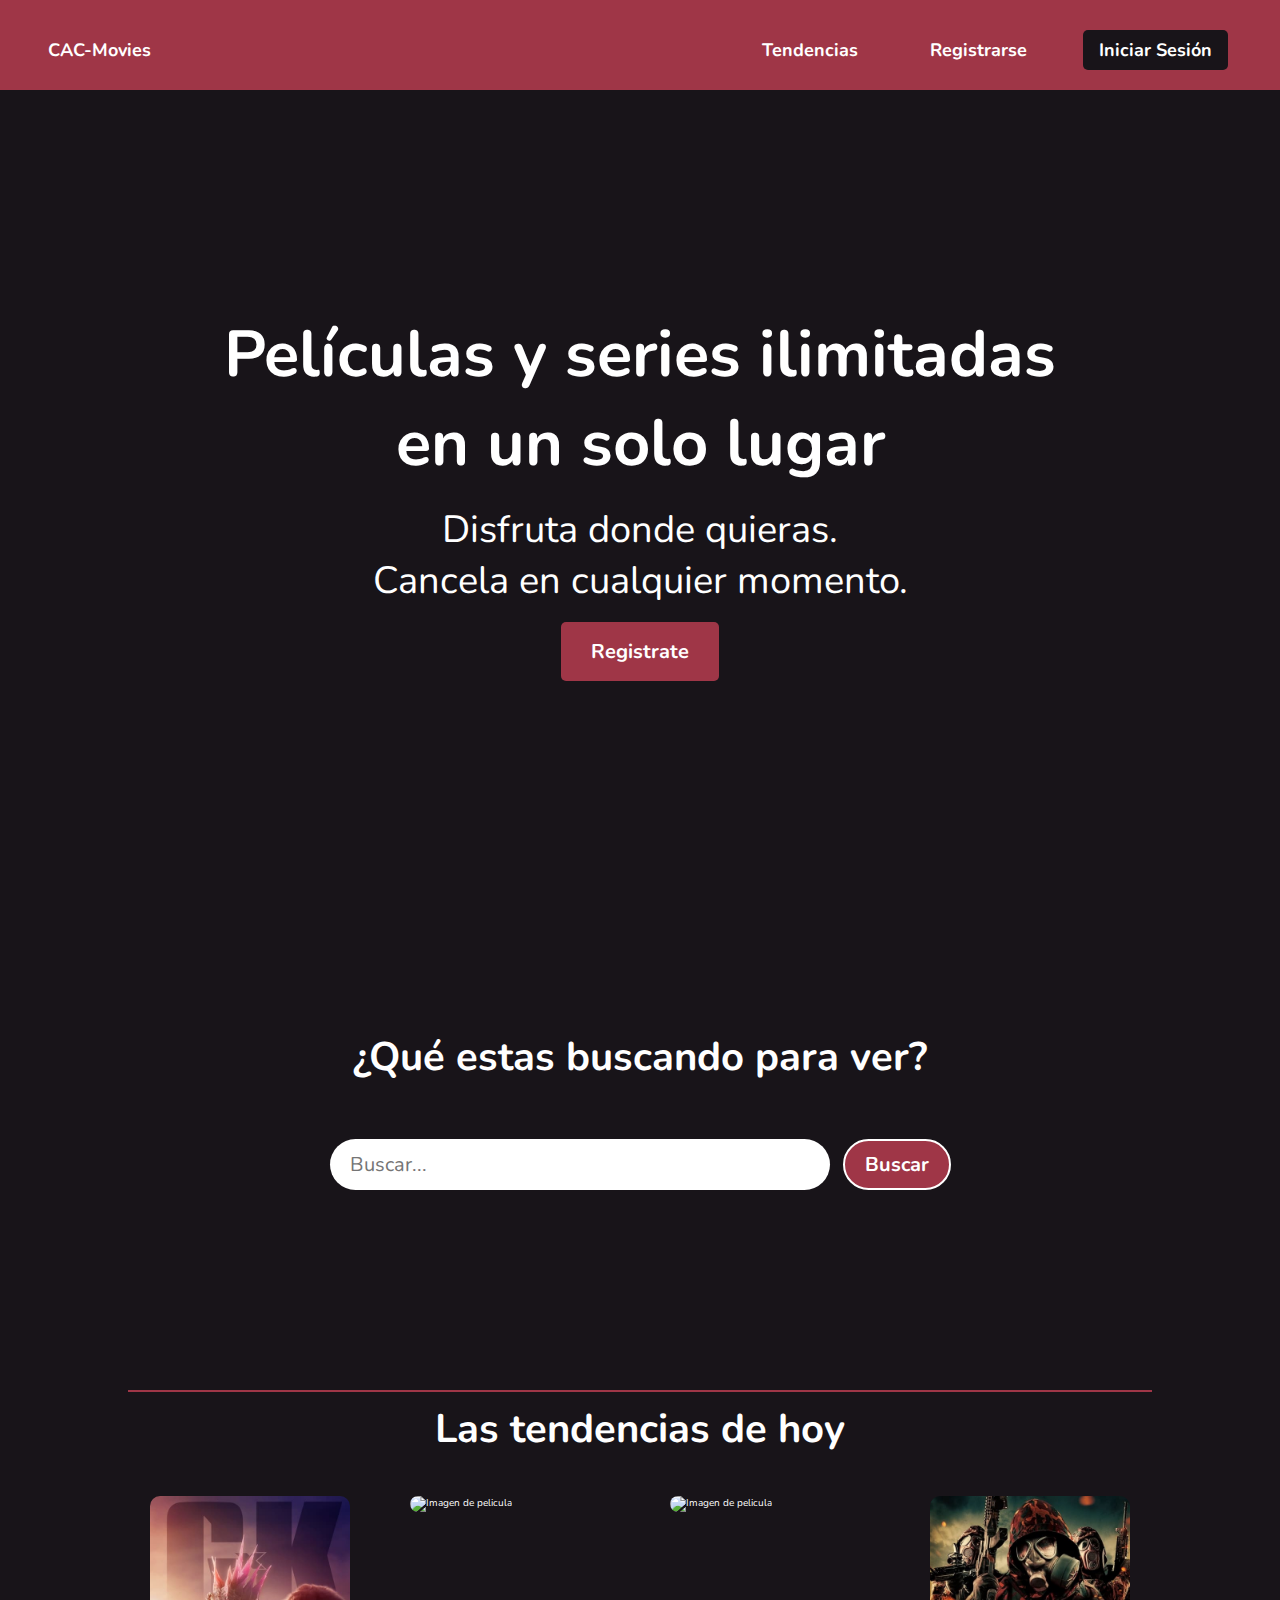
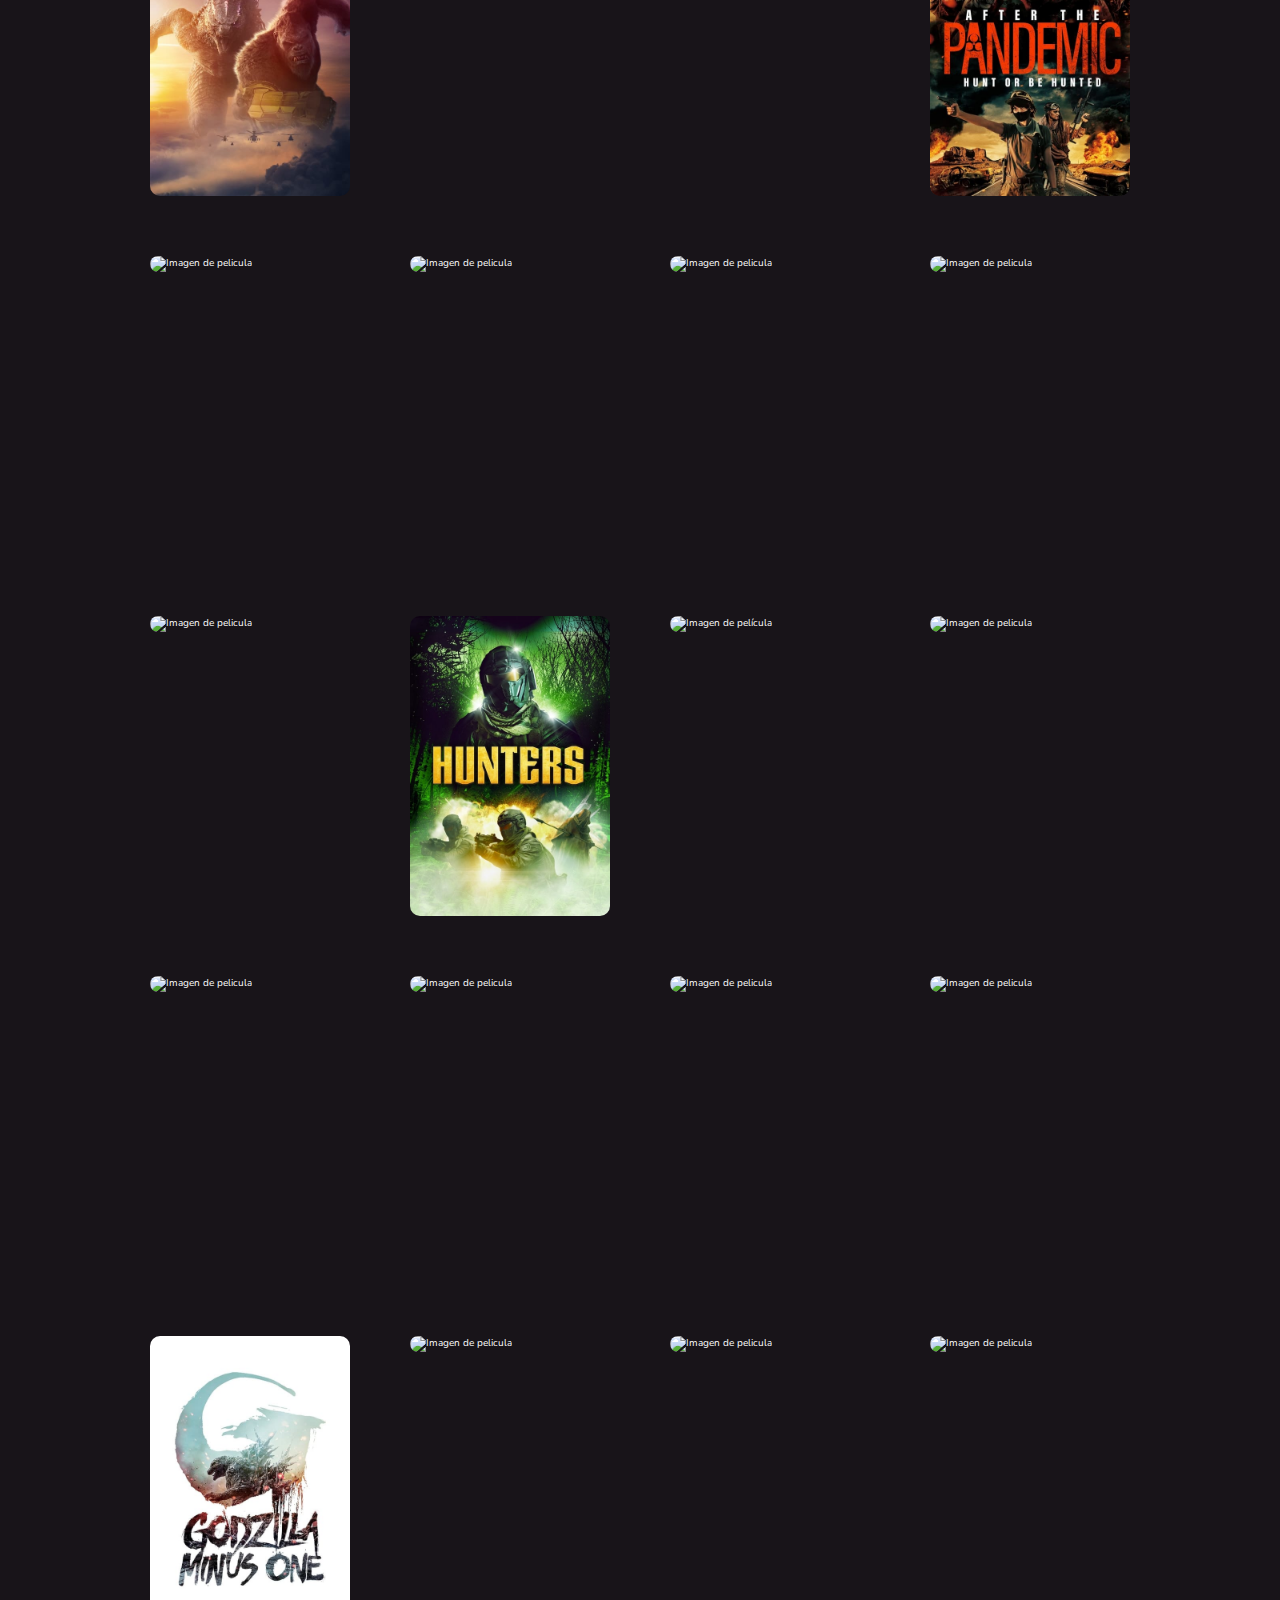
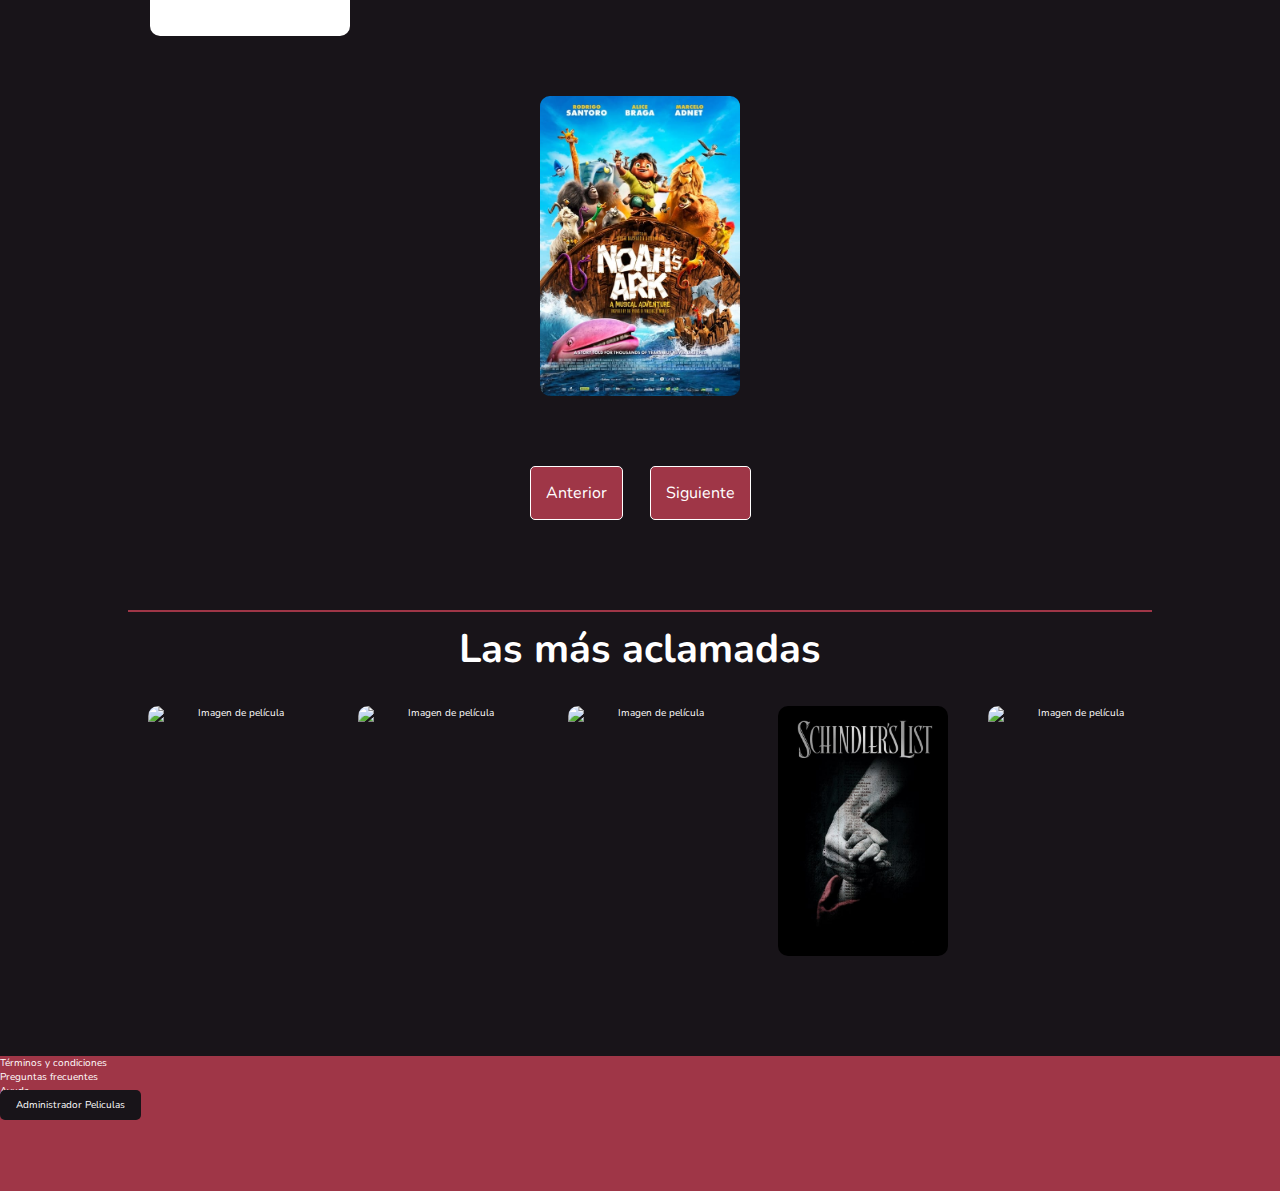
==== index.html @ 9f4cf97e "Se agregaron estilos a la sección de peliculas aclamadas" ====
<!DOCTYPE html>

<html lang="es">

<head>

    <meta charset="UTF-8">
    <meta name="viewport" content="width=device-width, initial-scale=1.0">
    <!-- Link de CSS -->
    <link rel="stylesheet" href="./public/css/style.css">
    <!-- Link a fav icon -->
    <link rel="shortcut icon" href="./public/img/favicon.png" type="image/x-icon">
    <title>CAC-MOVIES</title>

</head>

<body class="bg-black">

<!-- Comienzo de header -->
<header class="bg-red header">

    <nav class="nav-bar">
        
        <!-- Logo de CAC-Movies -->
        <a href="#"><p>CAC-Movies</p></a>

        <ul>
            <li><a href="#" class="nav-button">Tendencias</a></li>
            <li><a href="./pages/register.html" class="nav-button">Registrarse</a></li>
            <li><a href="./pages/login.html" class="black-button nav-button">Iniciar Sesión</a></li>
        </ul>
            
    </nav>

</header>

<!-- Comienzo de main -->
<main>

    <!-- Comienzo de sección héroe -->
    <section class="bg-banner hero-section">

        <h1>Películas y series ilimitadas <br> en un solo lugar</h1>

        <h2>Disfruta donde quieras. <br> Cancela en cualquier momento.</h2>

        <!-- Botón de registro -->
        <button class="bg-red register-button white-shadow">Registrate</button>

    </section>

    <!-- Comienzo de sección buscar -->
    <section class="search-section">

            <h2>¿Qué estas buscando para ver?</h2>
            
            <!-- Form barra buscadora -->
            <form action="#">

                <input type="text" placeholder="Buscar..." class="search-bar">
                <input type="submit" value="Buscar" class="bg-red search-button white-shadow">

            </form>

    </section>

    <!-- Comienzo sección tendencias   -->
    <section class="movies-section">


        <h3>Las tendencias de hoy</h3>

        <!-- Comienzo de películas -->
        <div class="articles-container">

            <article>
                <img src="./public/img/godzila-vs-kong-the-new-empire.jpg" alt="Imagen de pelicula" class="red-shadow">
            </article>

            <article>
                <img src="./public/img/kung-fu-panda-4.jpg" alt="Imagen de pelicula" class="red-shadow">
            </article>

            <article>
                <img src="./public/img/road-house.jpg" alt="Imagen de pelicula" class="red-shadow">
            </article>

            <article>
                <img src="./public/img/after-the-pandemic-hunt-or-be-hunted.jpg" alt="Imagen de pelicula" class="red-shadow">
                
            </article>

            <article>
                <img src="./public/img/madame-web.jpg" alt="Imagen de pelicula" class="red-shadow">
            </article>

            <article>
                <img src="./public/img/migration.jpg" alt="Imagen de pelicula" class="red-shadow">
            </article>

            <article>
                <img src="./public/img/dune.jpg" alt="Imagen de pelicula" class="red-shadow">
            </article>

            <article>
                <img src="./public/img/creation-of-the-gods.jpg" alt="Imagen de pelicula" class="red-shadow">
            </article>

            <article>
                <img src="./public/img/damsel.jpg" alt="Imagen de pelicula" class="red-shadow">
            </article>

            <article>
                <img src="./public/img/hunters.jpg" alt="Imagen de pelicula" class="red-shadow">
            </article>

            <article>
                <img src="./public/img/heart-of-the-hunter.jpg" alt="Imagen de película" class="red-shadow">
            </article>

            <article>
                <img src="./public/img/alienoid.jpg" alt="Imagen de pelicula" class="red-shadow">
            </article>

            <article>
                <img src="./public/img/sri-asih.jpg" alt="Imagen de pelicula" class="red-shadow">
            </article>

            <article>
                <img src="./public/img/no-way-up.jpg" alt="Imagen de pelicula" class="red-shadow">
            </article>

            <article>
                <img src="./public/img/godzilla-kong.jpg" alt="Imagen de pelicula" class="red-shadow">
            </article>

            <article>
                <img src="./public/img/megamind.jpg" alt="Imagen de pelicula" class="red-shadow">
            </article>

            <article>
                <img src="./public/img/godzila-minus-one.jpg" alt="Imagen de pelicula" class="red-shadow">
            </article>

            <article>
                <img src="./public/img/land-of-band.jpg" alt="Imagen de pelicula" class="red-shadow">
            </article>

            <article>
                <img src="./public/img/oppenheimer.jpg" alt="Imagen de pelicula" class="red-shadow">
            </article>

            <article>
                <img src="./public/img/vikings-battle-of-heirs.jpg" alt="Imagen de pelicula" class="red-shadow">
            </article>

            <article>
                <img src="./public/img/noahs-ark.jpg" alt="Imagen de pelicula" class="red-shadow">
            </article>

        </div>

        <!-- Botones -->
        <div>

            <button class="bg-red white-shadow">Anterior</button>
            <button class="bg-red white-shadow">Siguiente</button>

        </div>

    </section>

    <!-- Comienzo de sección tendencias -->
    <section class="acclaimed-movies">

        <h3>Las más aclamadas</h3>

        <!-- Scroll de películas -->
        <div>
            <article>
                <img src="./public/img/the-shawshank-redemption.jpg" alt="Imagen de película">
            </article>

            <article>
                <img src="./public/img/the-godfather.jpg" alt="Imagen de película">
            </article>

            <article>
                <img src="./public/img/the-godfather-part-2.jpg" alt="Imagen de película">
            </article>

            <article>
                <img src="./public/img/schindlers-list.jpg" alt="Imagen de película">
            </article>

            <article>
                <img src="./public/img/12-angry-men.jpg" alt="Imagen de película">
            </article>

            <article>
                <img src="./public/img/spirited-away.jpg" alt="Imagen de película">
            </article>

            <article>
                <img src="./public/img/dilwale-dulhania-le-jayenge.jpg" alt="Imagen de película">
            </article>

            <article>
                <img src="./public/img/the-dark-knight.jpg" alt="">
            </article>

        </div>

    </section>

</main>

<!-- Comienzo de footer -->
<footer class="bg-red">
    
    <nav>

        <ul>

            <li><a href="#">Términos y condiciones</a></li>

            <li><a href="#">Preguntas frecuentes</a></li>

            <li><a href="#">Ayuda</a></li>

            <li><a href="#" class="black-button">Administrador Peliculas</a></li>


        </ul>

    </nav>

</footer>

</body>

</html>
---- public/css/style.css ----
/* Import de font */
@import url('https://fonts.googleapis.com/css2?family=Nunito:ital,wght@0,200..1000;1,200..1000&display=swap');


/* Selector universal */
* {
    margin: 0;
    padding: 0;
    box-sizing: border-box;
    font-family: "Nunito";
}

/* Selectores de etiqueta */

a {
    color: rgb(255, 255, 255);
    text-decoration: none;
}

footer {
    height: 15vh;
}

html {
    font-size: 62.5%;
}

li {
    list-style: none;
}


/* Selectores de clase */

.acclaimed-movies {
    height: 80%;
    margin: 1rem auto 6rem auto;
    text-align: center;
    width: 80%;
}
    .acclaimed-movies h3 {
        font-size: 4rem;
        margin-bottom: 3rem;
    }
    .acclaimed-movies div {
        display: flex;
        height: 80%;
        padding-bottom: 4rem;
        overflow-x: scroll;
        overflow-y: hidden;
        width: 100%;
    }
        .acclaimed-movies article {
            display: flex;
            justify-content: space-evenly;
            margin: 0 2rem;
        }
        .acclaimed-movies img {
            border-radius: 1rem;
            height: 250px;
            width: 170px;

        }

.articles-container {
    display: flex;
    flex-wrap: wrap;
    gap: 6rem;
    justify-content: center;
    margin: 4rem 0;
}
    .articles-container article {
        height: 300px;
        width: 200px;
    }
        .articles-container img {
            border-radius: 1rem;
            height: 100%;
            width: 100%;
        }

.bg-banner {
    background-image: url("../img/banner-bg.jpg");
    background-position: center;
    background-size: cover;
}

.bg-black {
    background-color: rgb(24, 20, 25);
    color: rgb(255, 255, 255);
}

.bg-grey {
    background-color: rgb(42, 42, 42);
    color: rgb(255, 255, 255);
    width: 40%;
}

.bg-red {
    background-color: rgb(159, 54, 71);
    color: rgb(255, 255, 255);
}

.bg-popcorn {
    background-image: url("../img/bg-register.jpg");
    background-size: cover;
}

.black-button {
    background-color: rgb(24, 20, 25);
    color: rgb(255, 255, 255);
    padding: 0.8rem 1.6rem;
    border-radius: 0.5rem;
}

.header {
    height: 10vh;
    position: sticky;
    top: 0;
}

.hero-section{
    align-items: center;
    display: flex;
    flex-direction: column;
    height: 90vh;
    justify-content: center;
    text-align: center;
}
    .hero-section h1 {
        font-size: 6.5rem;
        font-weight: 700;
        margin-bottom: 1.6rem;
    }
    .hero-section h2 {
        font-size: 3.8rem;
        font-weight: 400;
        margin-bottom: 1.6rem;
    }

.nav-bar {
    align-items: center;
    display: flex;
    font-size: 1.8rem;
    font-weight: bold;
    height: 100%;
    justify-content: space-between;
    margin: 0 3.2rem;
    padding-top: 1rem;
}
    .nav-bar ul {
        display: flex;
    }
        .nav-bar li {
            margin: 2rem;
        }
            .nav-bar a {
                padding: 0.8rem 1.6rem;
            }

.nav-button:hover {
    background-color: rgb(159, 54, 71);
    color: rgb(255, 255, 255);
    padding: 0.8rem 1.6rem;
    box-shadow: 0.1rem 0.1rem 0.1rem 0.1rem rgba(42, 42, 42, 0.3);
    border-radius: 5px;

}

.red-shadow:hover {
    box-shadow: 0.5rem 0.5rem 0.5rem 0.5rem rgba(159, 54, 71, 0.3);
}

.register-button {
    border: none;
    border-radius: 0.5rem;
    font-size: 2rem;
    font-weight: bold;
    padding: 1.6rem 3rem;

}
    
.search-bar {
    border: none;
    border-radius: 4rem;
    font-size: 2rem;
    margin: 3rem 0.5rem;
    padding: 1.2rem 2rem;
    width: 50rem;
}

.search-button {
    border: solid rgb(255, 255, 255) 0.2rem;
    border-radius: 6rem;
    font-size: 2rem;
    font-weight: bold;
    margin: 3rem 0.5rem;
    padding: 1rem 2rem;
}

.search-section {
    align-items: center;
    display: flex;
    flex-direction: column;
    height: 50vh;
    justify-content: center;
    margin-bottom: 4rem;
}
    .search-section h2 {
        font-size: 4rem;
        margin-bottom: 2.5rem;
    }

.movies-section {
    align-items: center;
    display: flex;
    flex-direction: column;
    border-bottom:  0.2rem solid rgb(159, 54, 71);
    border-top:  0.2rem solid rgb(159, 54, 71);
    margin: auto;
    padding-bottom: 6rem;
    width: 80%;
}
    .movies-section h3 {
        display: flex;
        justify-content: center;
        font-size: 4rem;
        margin-top: 1rem;
    }
    .movies-section button {
        border: solid rgb(255, 255, 255) 0.1rem;
        border-radius: 0.5rem;
        font-size: 1.6rem;
        margin: 3rem 1.2rem;
        padding: 1.5rem 1.5rem;

    }

.white-shadow:hover {
    box-shadow: 0.1rem 0.1rem 0.1rem 0.1rem rgba(255, 255, 255, 0.3);
}
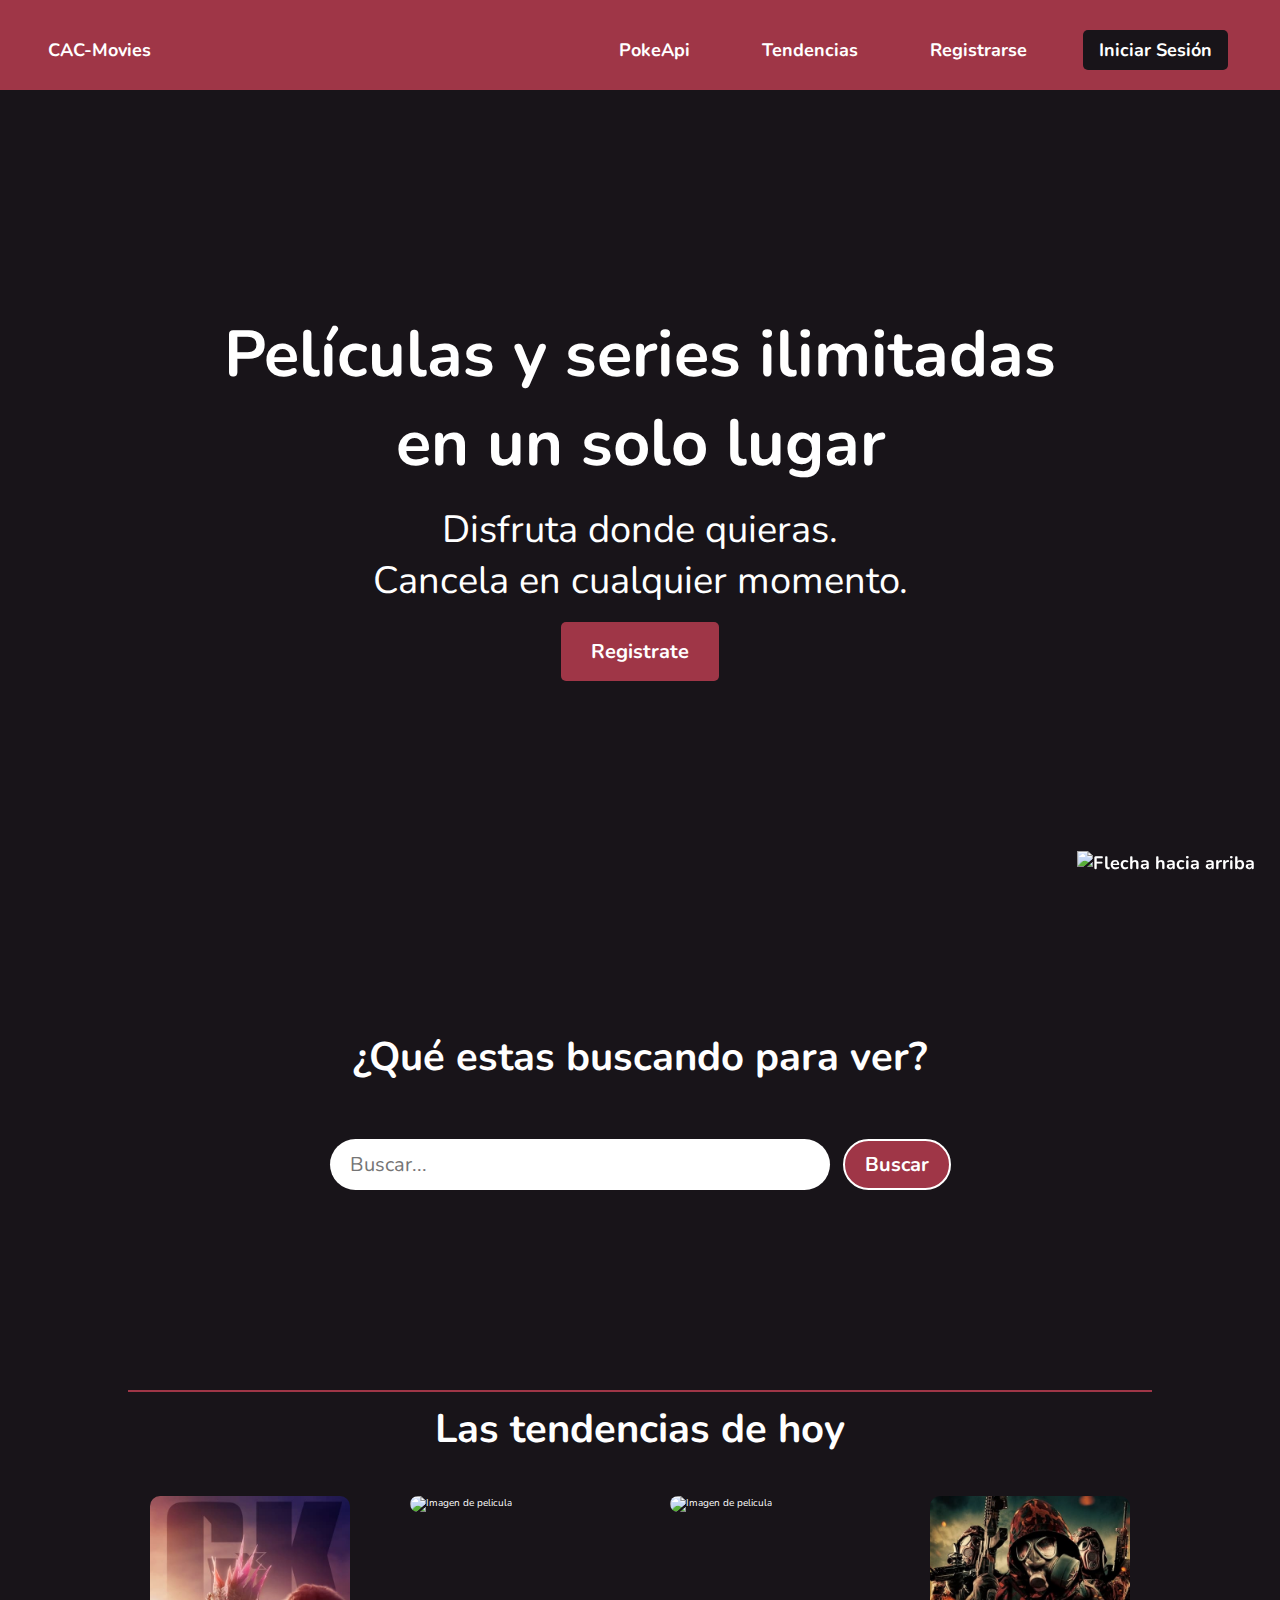
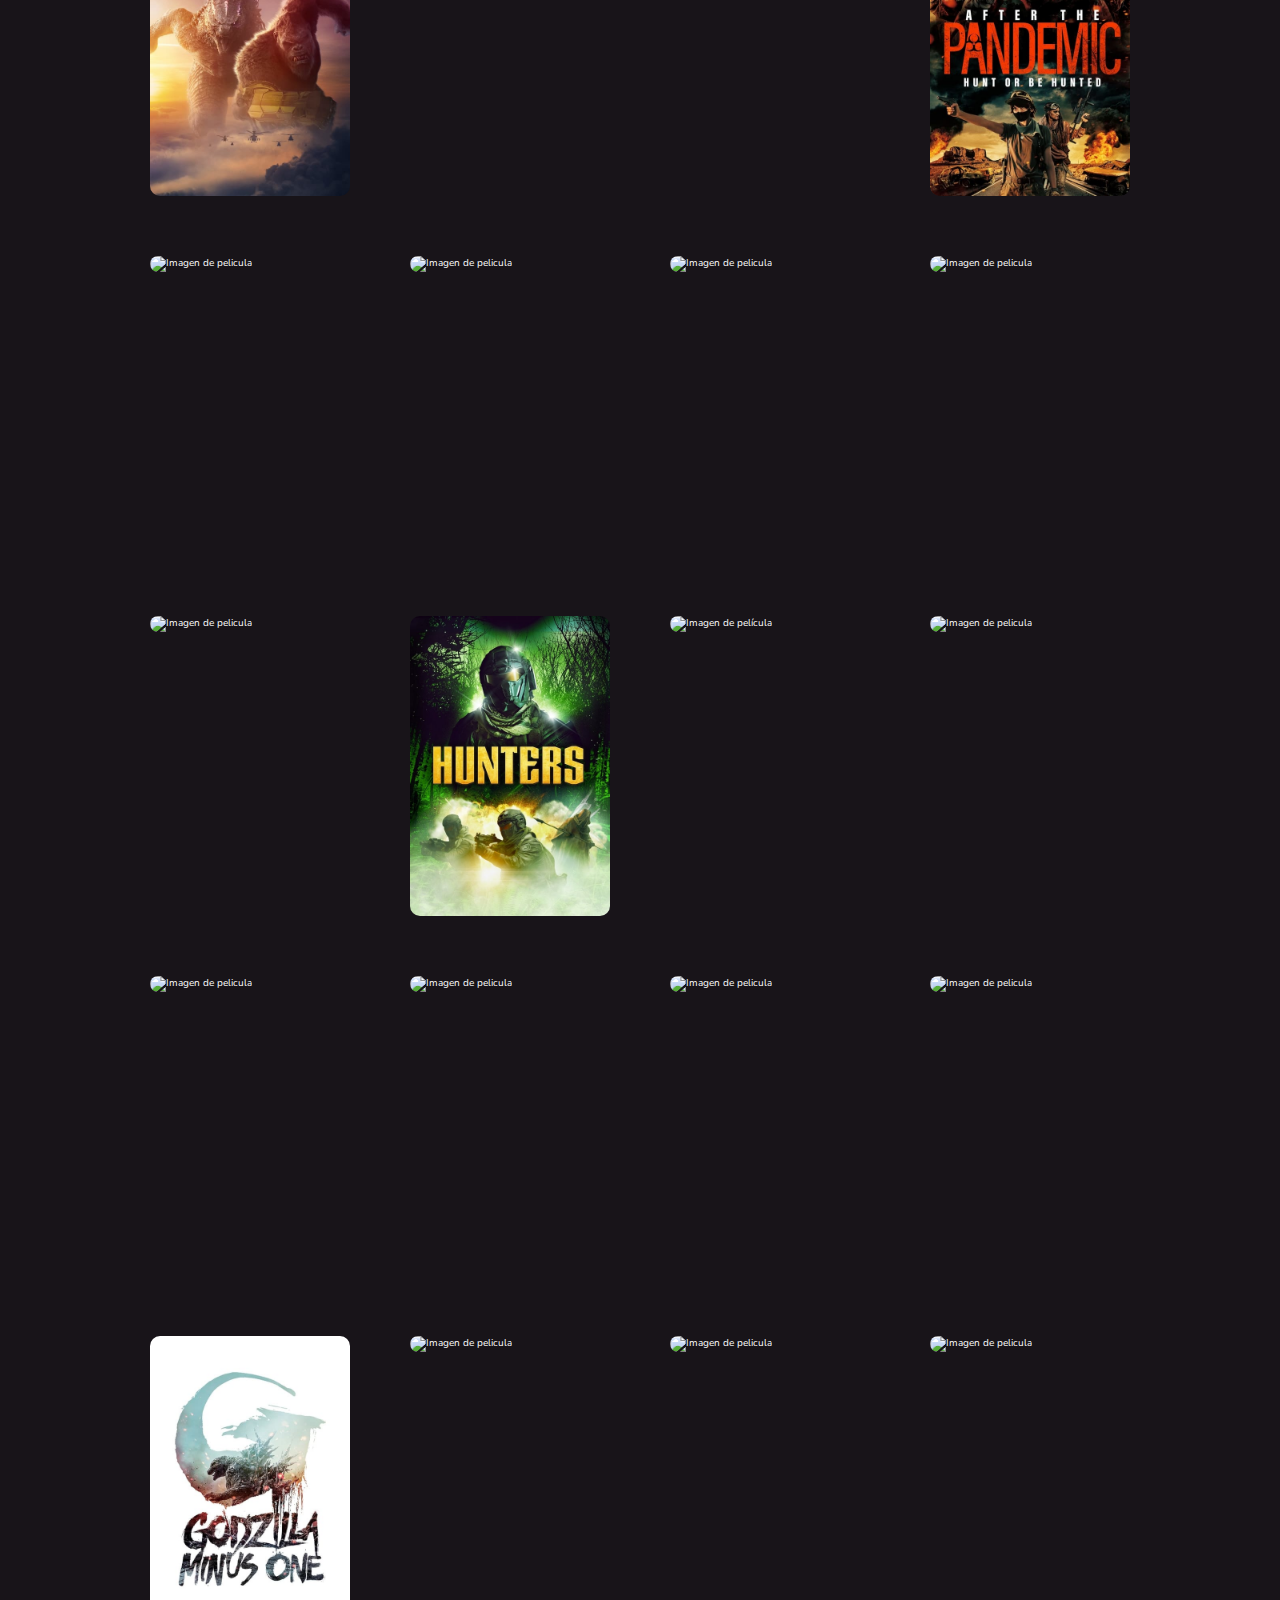
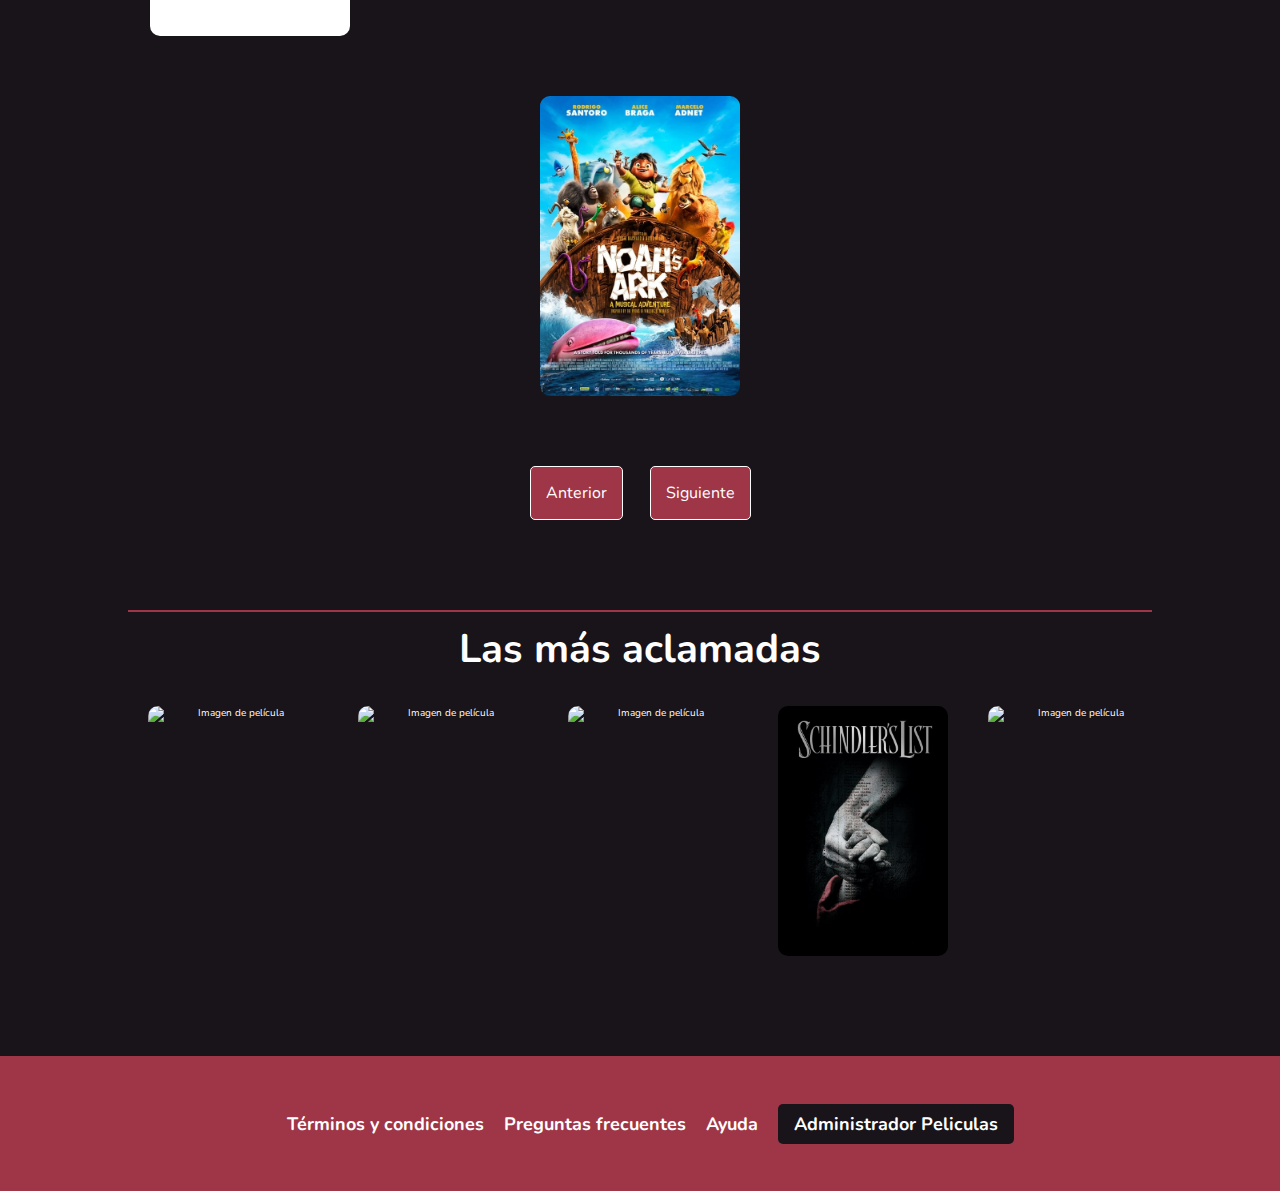
==== commit ed6ee7f0: "Validación de formulario login" ====
--- a/index.html
+++ b/index.html
@@ -17,7 +17,7 @@
 <body class="bg-black">
 
 <!-- Comienzo de header -->
-<header class="bg-red header">
+<header class="bg-red header-index">
 
     <nav class="nav-bar">
         
@@ -25,6 +25,7 @@
         <a href="#"><p>CAC-Movies</p></a>
 
         <ul>
+            <li><a href="">PokeApi</a></li>
             <li><a href="#" class="nav-button">Tendencias</a></li>
             <li><a href="./pages/register.html" class="nav-button">Registrarse</a></li>
             <li><a href="./pages/login.html" class="black-button nav-button">Iniciar Sesión</a></li>
@@ -218,6 +219,7 @@
 <!-- Comienzo de footer -->
 <footer class="bg-red">
     
+    <!-- Navegación del footer -->
     <nav>
 
         <ul>
@@ -230,13 +232,24 @@
 
             <li><a href="#" class="black-button">Administrador Peliculas</a></li>
 
-
         </ul>
 
     </nav>
 
+    <!-- Flecha hacia arriba -->
+    <div class="arrow-up">
+
+        <a href="#">
+            <img src="./public/img/flecha-hacia-arriba.png" alt="Flecha hacia arriba">
+        </a>
+
+    </div>
+
 </footer>
 
+<!-- Enlace a archivo JS -->
+<script src="./index.js"></script>
+
 </body>
 
 </html>--- a/public/css/style.css
+++ b/public/css/style.css
@@ -7,7 +7,7 @@
     margin: 0;
     padding: 0;
     box-sizing: border-box;
-    font-family: "Nunito";
+    font-family: "Nunito", sans-serif;
 }
 
 /* Selectores de etiqueta */
@@ -18,8 +18,23 @@
 }
 
 footer {
+    align-items: center;
+    display: flex;
+    font-size: 1.8rem; 
+    font-weight: bold;
     height: 15vh;
-}
+    justify-content: center;
+}
+    footer ul {
+        display: flex;
+    }
+        footer li {
+            margin-left: 2rem;
+        }
+    footer div {
+        position: sticky;
+        bottom: 0;
+    }
 
 html {
     font-size: 62.5%;
@@ -59,8 +74,13 @@
             border-radius: 1rem;
             height: 250px;
             width: 170px;
-
-        }
+        }
+
+.arrow-up {
+    position: fixed;
+    right: 2.5rem;
+    bottom: 2.5rem;
+}
 
 .articles-container {
     display: flex;
@@ -90,33 +110,43 @@
     color: rgb(255, 255, 255);
 }
 
+.bg-red {
+    background-color: rgb(159, 54, 71);
+    color: rgb(255, 255, 255);
+}
+
 .bg-grey {
     background-color: rgb(42, 42, 42);
-    color: rgb(255, 255, 255);
-    width: 40%;
-}
-
-.bg-red {
-    background-color: rgb(159, 54, 71);
     color: rgb(255, 255, 255);
 }
 
 .bg-popcorn {
     background-image: url("../img/bg-register.jpg");
     background-size: cover;
-}
+    background-position: center;
+    height: 100vh;
+}
+    .bg-popcorn main {
+        height: 90vh;
+    }
 
 .black-button {
     background-color: rgb(24, 20, 25);
-    color: rgb(255, 255, 255);
+    border-radius: 0.5rem;
+    color: rgb(255, 255, 255);
+    font-size: 1.8rem; 
+    font-weight: bold;
     padding: 0.8rem 1.6rem;
-    border-radius: 0.5rem;
-}
-
-.header {
+}
+
+.header-index {
     height: 10vh;
     position: sticky;
     top: 0;
+}
+
+.header-register {
+    padding: 3rem 0 2rem 3rem;
 }
 
 .hero-section{
@@ -160,15 +190,45 @@
 
 .nav-button:hover {
     background-color: rgb(159, 54, 71);
-    color: rgb(255, 255, 255);
-    padding: 0.8rem 1.6rem;
     box-shadow: 0.1rem 0.1rem 0.1rem 0.1rem rgba(42, 42, 42, 0.3);
-    border-radius: 5px;
 
 }
 
 .red-shadow:hover {
     box-shadow: 0.5rem 0.5rem 0.5rem 0.5rem rgba(159, 54, 71, 0.3);
+}
+
+.register {
+    align-items: center;
+    border-radius: 0.5rem;
+    display: flex;
+    flex-direction: column;
+    height: 95%;
+    justify-content: center;
+    margin: auto;
+    width: 30%;
+}
+    .register h1 {
+        font-size: 4rem;
+        padding: 1rem;
+        width: 100%;
+    }
+    .register form {
+        display: flex;
+        flex-direction: column;
+        width: 100%;
+    }
+        .register form div {
+            margin-top: 2rem;
+        }
+            .register input {
+                width: 100%;
+            }
+
+.register-input {
+    border: solid rgb(159, 54, 71) 0.2rem;
+    border-radius: 4rem;
+    padding: 0.5rem 1rem;
 }
 
 .register-button {
@@ -238,4 +298,4 @@
 
 .white-shadow:hover {
     box-shadow: 0.1rem 0.1rem 0.1rem 0.1rem rgba(255, 255, 255, 0.3);
-}+}
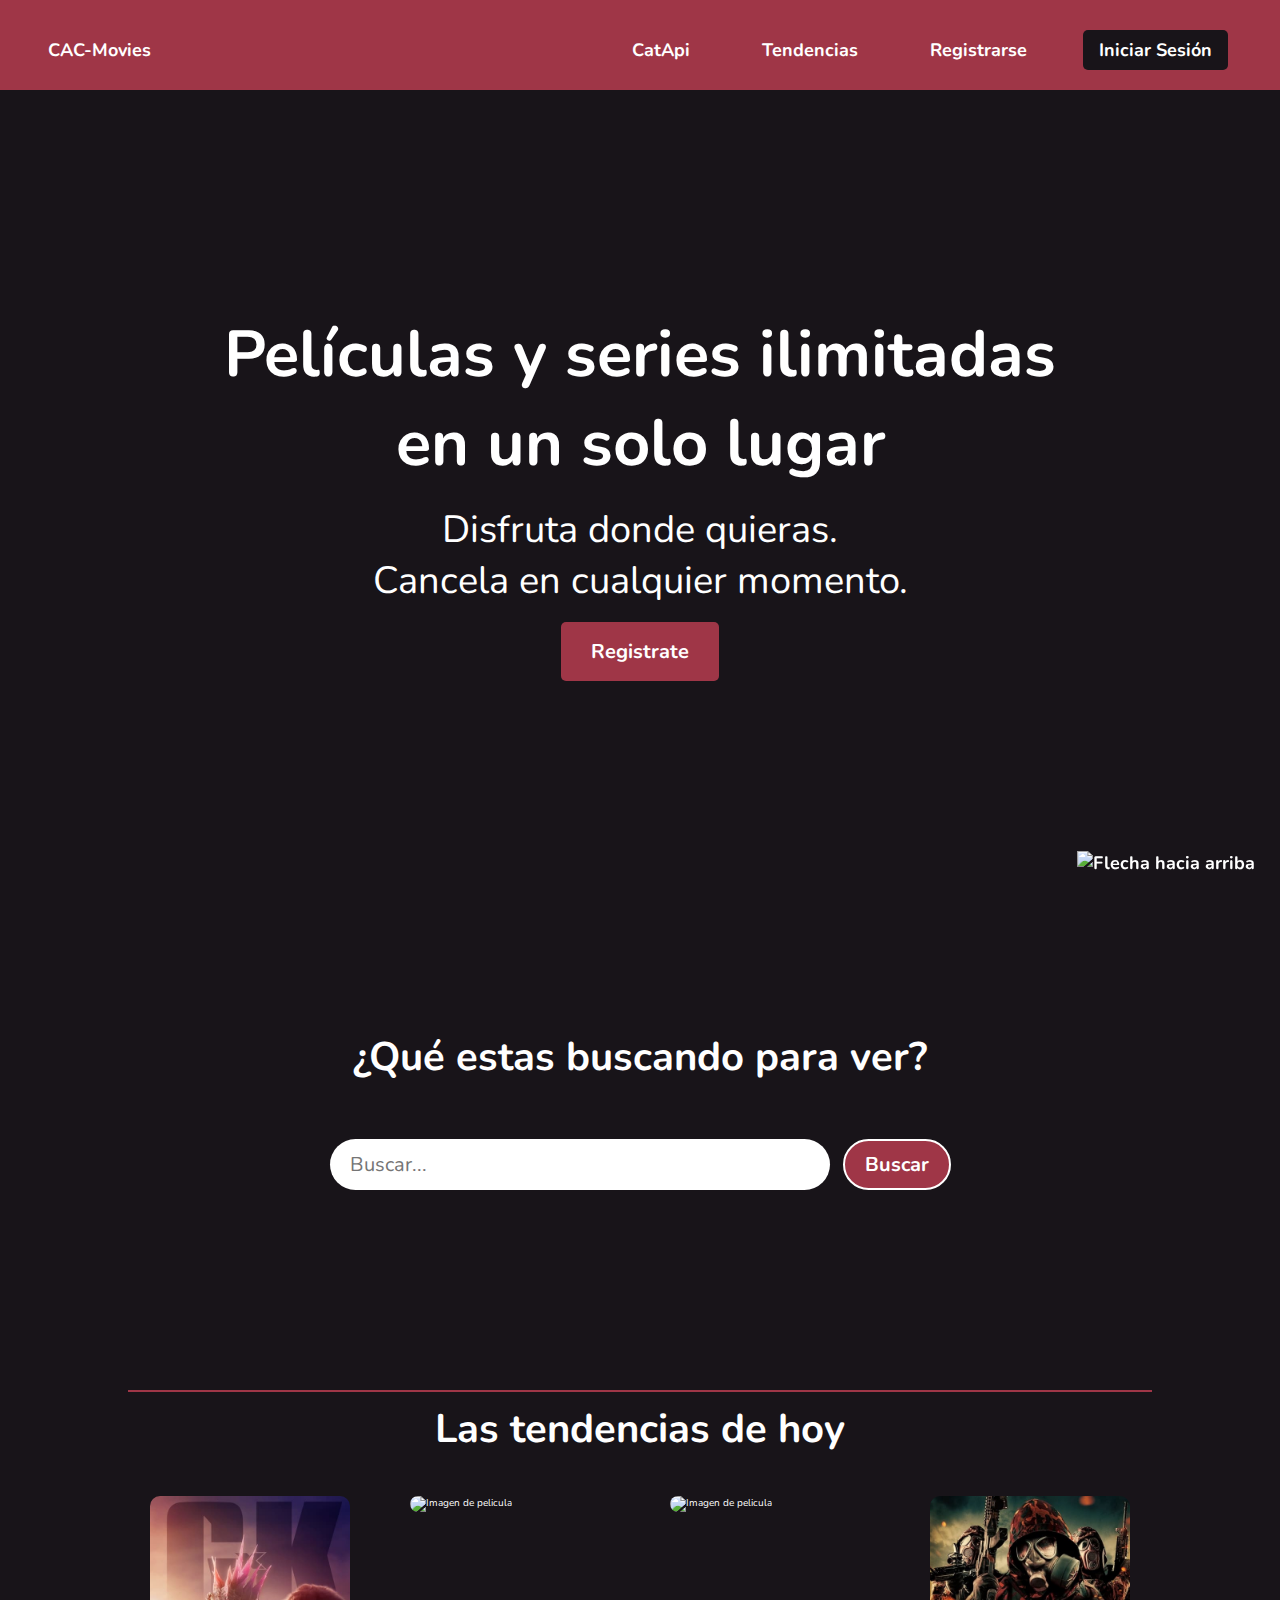
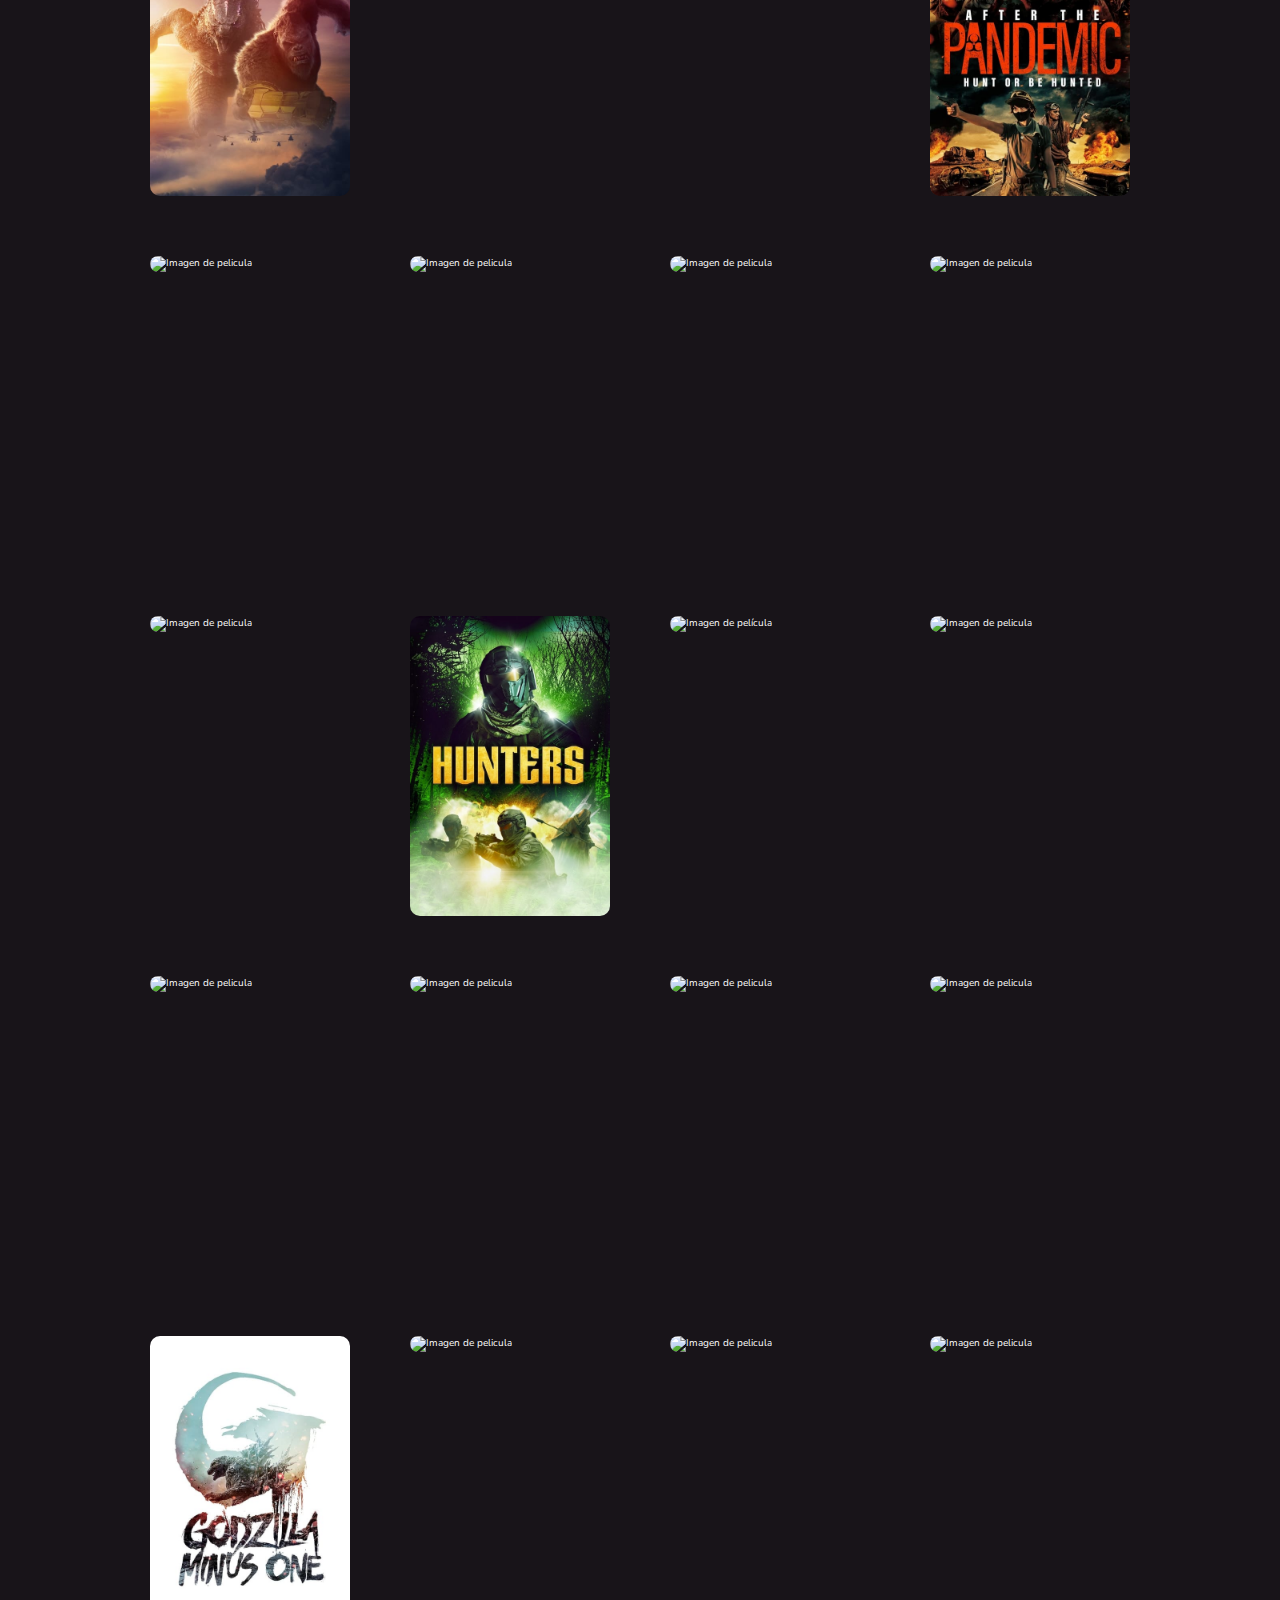
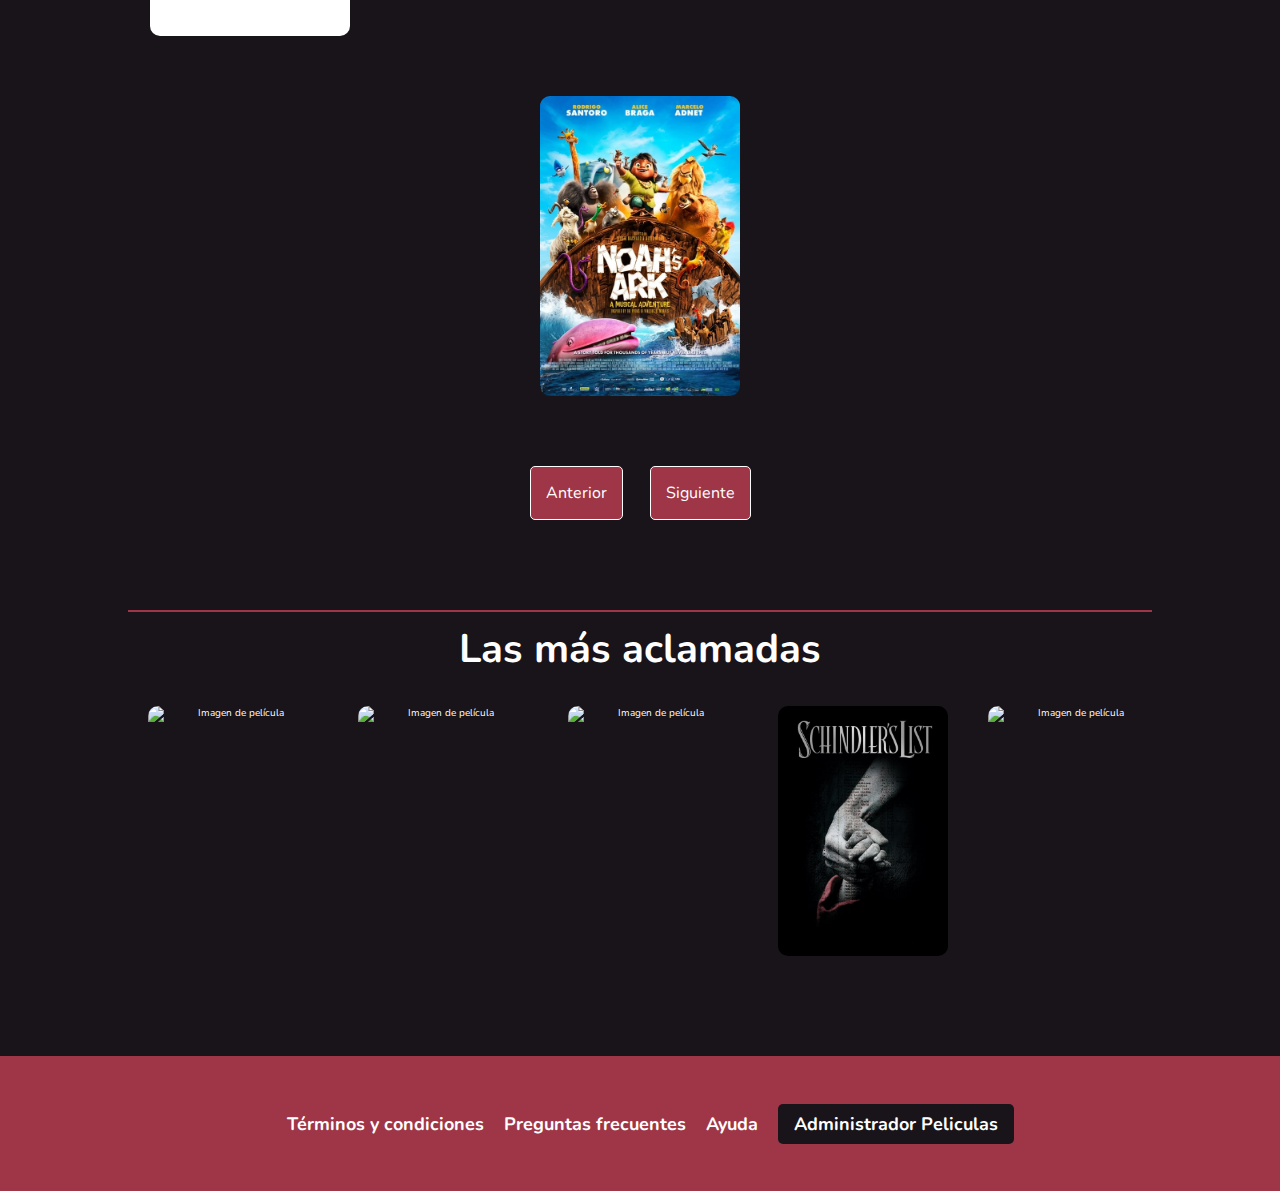
==== commit a39302c2: "Se modificó la validación de login, se realizó la conexion a CatApi" ====
--- a/index.html
+++ b/index.html
@@ -16,45 +16,47 @@
 
 <body class="bg-black">
 
-<!-- Comienzo de header -->
-<header class="bg-red header-index">
-
-    <nav class="nav-bar">
-        
-        <!-- Logo de CAC-Movies -->
-        <a href="#"><p>CAC-Movies</p></a>
-
-        <ul>
-            <li><a href="">PokeApi</a></li>
-            <li><a href="#" class="nav-button">Tendencias</a></li>
-            <li><a href="./pages/register.html" class="nav-button">Registrarse</a></li>
-            <li><a href="./pages/login.html" class="black-button nav-button">Iniciar Sesión</a></li>
-        </ul>
-            
-    </nav>
-
-</header>
-
-<!-- Comienzo de main -->
-<main>
-
-    <!-- Comienzo de sección héroe -->
-    <section class="bg-banner hero-section">
-
-        <h1>Películas y series ilimitadas <br> en un solo lugar</h1>
-
-        <h2>Disfruta donde quieras. <br> Cancela en cualquier momento.</h2>
-
-        <!-- Botón de registro -->
-        <button class="bg-red register-button white-shadow">Registrate</button>
-
-    </section>
-
-    <!-- Comienzo de sección buscar -->
-    <section class="search-section">
+    <!-- Comienzo de header -->
+    <header class="bg-red header-index">
+
+        <nav class="nav-bar">
+
+            <!-- Logo de CAC-Movies -->
+            <a href="#">
+                <p>CAC-Movies</p>
+            </a>
+
+            <ul>
+                <li><a href="./pages/catApi.html">CatApi</a></li>
+                <li><a href="#" class="nav-button">Tendencias</a></li>
+                <li><a href="./pages/register.html" class="nav-button">Registrarse</a></li>
+                <li><a href="./pages/login.html" class="black-button nav-button">Iniciar Sesión</a></li>
+            </ul>
+
+        </nav>
+
+    </header>
+
+    <!-- Comienzo de main -->
+    <main>
+
+        <!-- Comienzo de sección héroe -->
+        <section class="bg-banner hero-section">
+
+            <h1>Películas y series ilimitadas <br> en un solo lugar</h1>
+
+            <h2>Disfruta donde quieras. <br> Cancela en cualquier momento.</h2>
+
+            <!-- Botón de registro -->
+            <button class="bg-red register-button white-shadow">Registrate</button>
+
+        </section>
+
+        <!-- Comienzo de sección buscar -->
+        <section class="search-section">
 
             <h2>¿Qué estas buscando para ver?</h2>
-            
+
             <!-- Form barra buscadora -->
             <form action="#">
 
@@ -63,192 +65,191 @@
 
             </form>
 
-    </section>
-
-    <!-- Comienzo sección tendencias   -->
-    <section class="movies-section">
-
-
-        <h3>Las tendencias de hoy</h3>
-
-        <!-- Comienzo de películas -->
-        <div class="articles-container">
-
-            <article>
-                <img src="./public/img/godzila-vs-kong-the-new-empire.jpg" alt="Imagen de pelicula" class="red-shadow">
-            </article>
-
-            <article>
-                <img src="./public/img/kung-fu-panda-4.jpg" alt="Imagen de pelicula" class="red-shadow">
-            </article>
-
-            <article>
-                <img src="./public/img/road-house.jpg" alt="Imagen de pelicula" class="red-shadow">
-            </article>
-
-            <article>
-                <img src="./public/img/after-the-pandemic-hunt-or-be-hunted.jpg" alt="Imagen de pelicula" class="red-shadow">
-                
-            </article>
-
-            <article>
-                <img src="./public/img/madame-web.jpg" alt="Imagen de pelicula" class="red-shadow">
-            </article>
-
-            <article>
-                <img src="./public/img/migration.jpg" alt="Imagen de pelicula" class="red-shadow">
-            </article>
-
-            <article>
-                <img src="./public/img/dune.jpg" alt="Imagen de pelicula" class="red-shadow">
-            </article>
-
-            <article>
-                <img src="./public/img/creation-of-the-gods.jpg" alt="Imagen de pelicula" class="red-shadow">
-            </article>
-
-            <article>
-                <img src="./public/img/damsel.jpg" alt="Imagen de pelicula" class="red-shadow">
-            </article>
-
-            <article>
-                <img src="./public/img/hunters.jpg" alt="Imagen de pelicula" class="red-shadow">
-            </article>
-
-            <article>
-                <img src="./public/img/heart-of-the-hunter.jpg" alt="Imagen de película" class="red-shadow">
-            </article>
-
-            <article>
-                <img src="./public/img/alienoid.jpg" alt="Imagen de pelicula" class="red-shadow">
-            </article>
-
-            <article>
-                <img src="./public/img/sri-asih.jpg" alt="Imagen de pelicula" class="red-shadow">
-            </article>
-
-            <article>
-                <img src="./public/img/no-way-up.jpg" alt="Imagen de pelicula" class="red-shadow">
-            </article>
-
-            <article>
-                <img src="./public/img/godzilla-kong.jpg" alt="Imagen de pelicula" class="red-shadow">
-            </article>
-
-            <article>
-                <img src="./public/img/megamind.jpg" alt="Imagen de pelicula" class="red-shadow">
-            </article>
-
-            <article>
-                <img src="./public/img/godzila-minus-one.jpg" alt="Imagen de pelicula" class="red-shadow">
-            </article>
-
-            <article>
-                <img src="./public/img/land-of-band.jpg" alt="Imagen de pelicula" class="red-shadow">
-            </article>
-
-            <article>
-                <img src="./public/img/oppenheimer.jpg" alt="Imagen de pelicula" class="red-shadow">
-            </article>
-
-            <article>
-                <img src="./public/img/vikings-battle-of-heirs.jpg" alt="Imagen de pelicula" class="red-shadow">
-            </article>
-
-            <article>
-                <img src="./public/img/noahs-ark.jpg" alt="Imagen de pelicula" class="red-shadow">
-            </article>
+        </section>
+
+        <!-- Comienzo sección tendencias   -->
+        <section class="movies-section">
+
+
+            <h3>Las tendencias de hoy</h3>
+
+            <!-- Comienzo de películas -->
+            <div class="articles-container">
+
+                <article>
+                    <img src="./public/img/godzila-vs-kong-the-new-empire.jpg" alt="Imagen de pelicula"
+                        class="red-shadow">
+                </article>
+
+                <article>
+                    <img src="./public/img/kung-fu-panda-4.jpg" alt="Imagen de pelicula" class="red-shadow">
+                </article>
+
+                <article>
+                    <img src="./public/img/road-house.jpg" alt="Imagen de pelicula" class="red-shadow">
+                </article>
+
+                <article>
+                    <img src="./public/img/after-the-pandemic-hunt-or-be-hunted.jpg" alt="Imagen de pelicula"
+                        class="red-shadow">
+
+                </article>
+
+                <article>
+                    <img src="./public/img/madame-web.jpg" alt="Imagen de pelicula" class="red-shadow">
+                </article>
+
+                <article>
+                    <img src="./public/img/migration.jpg" alt="Imagen de pelicula" class="red-shadow">
+                </article>
+
+                <article>
+                    <img src="./public/img/dune.jpg" alt="Imagen de pelicula" class="red-shadow">
+                </article>
+
+                <article>
+                    <img src="./public/img/creation-of-the-gods.jpg" alt="Imagen de pelicula" class="red-shadow">
+                </article>
+
+                <article>
+                    <img src="./public/img/damsel.jpg" alt="Imagen de pelicula" class="red-shadow">
+                </article>
+
+                <article>
+                    <img src="./public/img/hunters.jpg" alt="Imagen de pelicula" class="red-shadow">
+                </article>
+
+                <article>
+                    <img src="./public/img/heart-of-the-hunter.jpg" alt="Imagen de película" class="red-shadow">
+                </article>
+
+                <article>
+                    <img src="./public/img/alienoid.jpg" alt="Imagen de pelicula" class="red-shadow">
+                </article>
+
+                <article>
+                    <img src="./public/img/sri-asih.jpg" alt="Imagen de pelicula" class="red-shadow">
+                </article>
+
+                <article>
+                    <img src="./public/img/no-way-up.jpg" alt="Imagen de pelicula" class="red-shadow">
+                </article>
+
+                <article>
+                    <img src="./public/img/godzilla-kong.jpg" alt="Imagen de pelicula" class="red-shadow">
+                </article>
+
+                <article>
+                    <img src="./public/img/megamind.jpg" alt="Imagen de pelicula" class="red-shadow">
+                </article>
+
+                <article>
+                    <img src="./public/img/godzila-minus-one.jpg" alt="Imagen de pelicula" class="red-shadow">
+                </article>
+
+                <article>
+                    <img src="./public/img/land-of-band.jpg" alt="Imagen de pelicula" class="red-shadow">
+                </article>
+
+                <article>
+                    <img src="./public/img/oppenheimer.jpg" alt="Imagen de pelicula" class="red-shadow">
+                </article>
+
+                <article>
+                    <img src="./public/img/vikings-battle-of-heirs.jpg" alt="Imagen de pelicula" class="red-shadow">
+                </article>
+
+                <article>
+                    <img src="./public/img/noahs-ark.jpg" alt="Imagen de pelicula" class="red-shadow">
+                </article>
+
+            </div>
+
+            <!-- Botones -->
+            <div>
+
+                <button class="bg-red white-shadow">Anterior</button>
+                <button class="bg-red white-shadow">Siguiente</button>
+
+            </div>
+
+        </section>
+
+        <!-- Comienzo de sección tendencias -->
+        <section class="acclaimed-movies">
+
+            <h3>Las más aclamadas</h3>
+
+            <!-- Scroll de películas -->
+            <div>
+                <article>
+                    <img src="./public/img/the-shawshank-redemption.jpg" alt="Imagen de película">
+                </article>
+
+                <article>
+                    <img src="./public/img/the-godfather.jpg" alt="Imagen de película">
+                </article>
+
+                <article>
+                    <img src="./public/img/the-godfather-part-2.jpg" alt="Imagen de película">
+                </article>
+
+                <article>
+                    <img src="./public/img/schindlers-list.jpg" alt="Imagen de película">
+                </article>
+
+                <article>
+                    <img src="./public/img/12-angry-men.jpg" alt="Imagen de película">
+                </article>
+
+                <article>
+                    <img src="./public/img/spirited-away.jpg" alt="Imagen de película">
+                </article>
+
+                <article>
+                    <img src="./public/img/dilwale-dulhania-le-jayenge.jpg" alt="Imagen de película">
+                </article>
+
+                <article>
+                    <img src="./public/img/the-dark-knight.jpg" alt="">
+                </article>
+
+            </div>
+
+        </section>
+
+    </main>
+
+    <!-- Comienzo de footer -->
+    <footer class="bg-red">
+
+        <!-- Navegación del footer -->
+        <nav>
+
+            <ul>
+
+                <li><a href="#">Términos y condiciones</a></li>
+
+                <li><a href="#">Preguntas frecuentes</a></li>
+
+                <li><a href="#">Ayuda</a></li>
+
+                <li><a href="#" class="black-button">Administrador Peliculas</a></li>
+
+            </ul>
+
+        </nav>
+
+        <!-- Flecha hacia arriba -->
+        <div class="arrow-up">
+
+            <a href="#">
+                <img src="./public/img/flecha-hacia-arriba.png" alt="Flecha hacia arriba">
+            </a>
 
         </div>
 
-        <!-- Botones -->
-        <div>
-
-            <button class="bg-red white-shadow">Anterior</button>
-            <button class="bg-red white-shadow">Siguiente</button>
-
-        </div>
-
-    </section>
-
-    <!-- Comienzo de sección tendencias -->
-    <section class="acclaimed-movies">
-
-        <h3>Las más aclamadas</h3>
-
-        <!-- Scroll de películas -->
-        <div>
-            <article>
-                <img src="./public/img/the-shawshank-redemption.jpg" alt="Imagen de película">
-            </article>
-
-            <article>
-                <img src="./public/img/the-godfather.jpg" alt="Imagen de película">
-            </article>
-
-            <article>
-                <img src="./public/img/the-godfather-part-2.jpg" alt="Imagen de película">
-            </article>
-
-            <article>
-                <img src="./public/img/schindlers-list.jpg" alt="Imagen de película">
-            </article>
-
-            <article>
-                <img src="./public/img/12-angry-men.jpg" alt="Imagen de película">
-            </article>
-
-            <article>
-                <img src="./public/img/spirited-away.jpg" alt="Imagen de película">
-            </article>
-
-            <article>
-                <img src="./public/img/dilwale-dulhania-le-jayenge.jpg" alt="Imagen de película">
-            </article>
-
-            <article>
-                <img src="./public/img/the-dark-knight.jpg" alt="">
-            </article>
-
-        </div>
-
-    </section>
-
-</main>
-
-<!-- Comienzo de footer -->
-<footer class="bg-red">
-    
-    <!-- Navegación del footer -->
-    <nav>
-
-        <ul>
-
-            <li><a href="#">Términos y condiciones</a></li>
-
-            <li><a href="#">Preguntas frecuentes</a></li>
-
-            <li><a href="#">Ayuda</a></li>
-
-            <li><a href="#" class="black-button">Administrador Peliculas</a></li>
-
-        </ul>
-
-    </nav>
-
-    <!-- Flecha hacia arriba -->
-    <div class="arrow-up">
-
-        <a href="#">
-            <img src="./public/img/flecha-hacia-arriba.png" alt="Flecha hacia arriba">
-        </a>
-
-    </div>
-
-</footer>
-
-<!-- Enlace a archivo JS -->
-<script src="./index.js"></script>
+    </footer>
 
 </body>
 
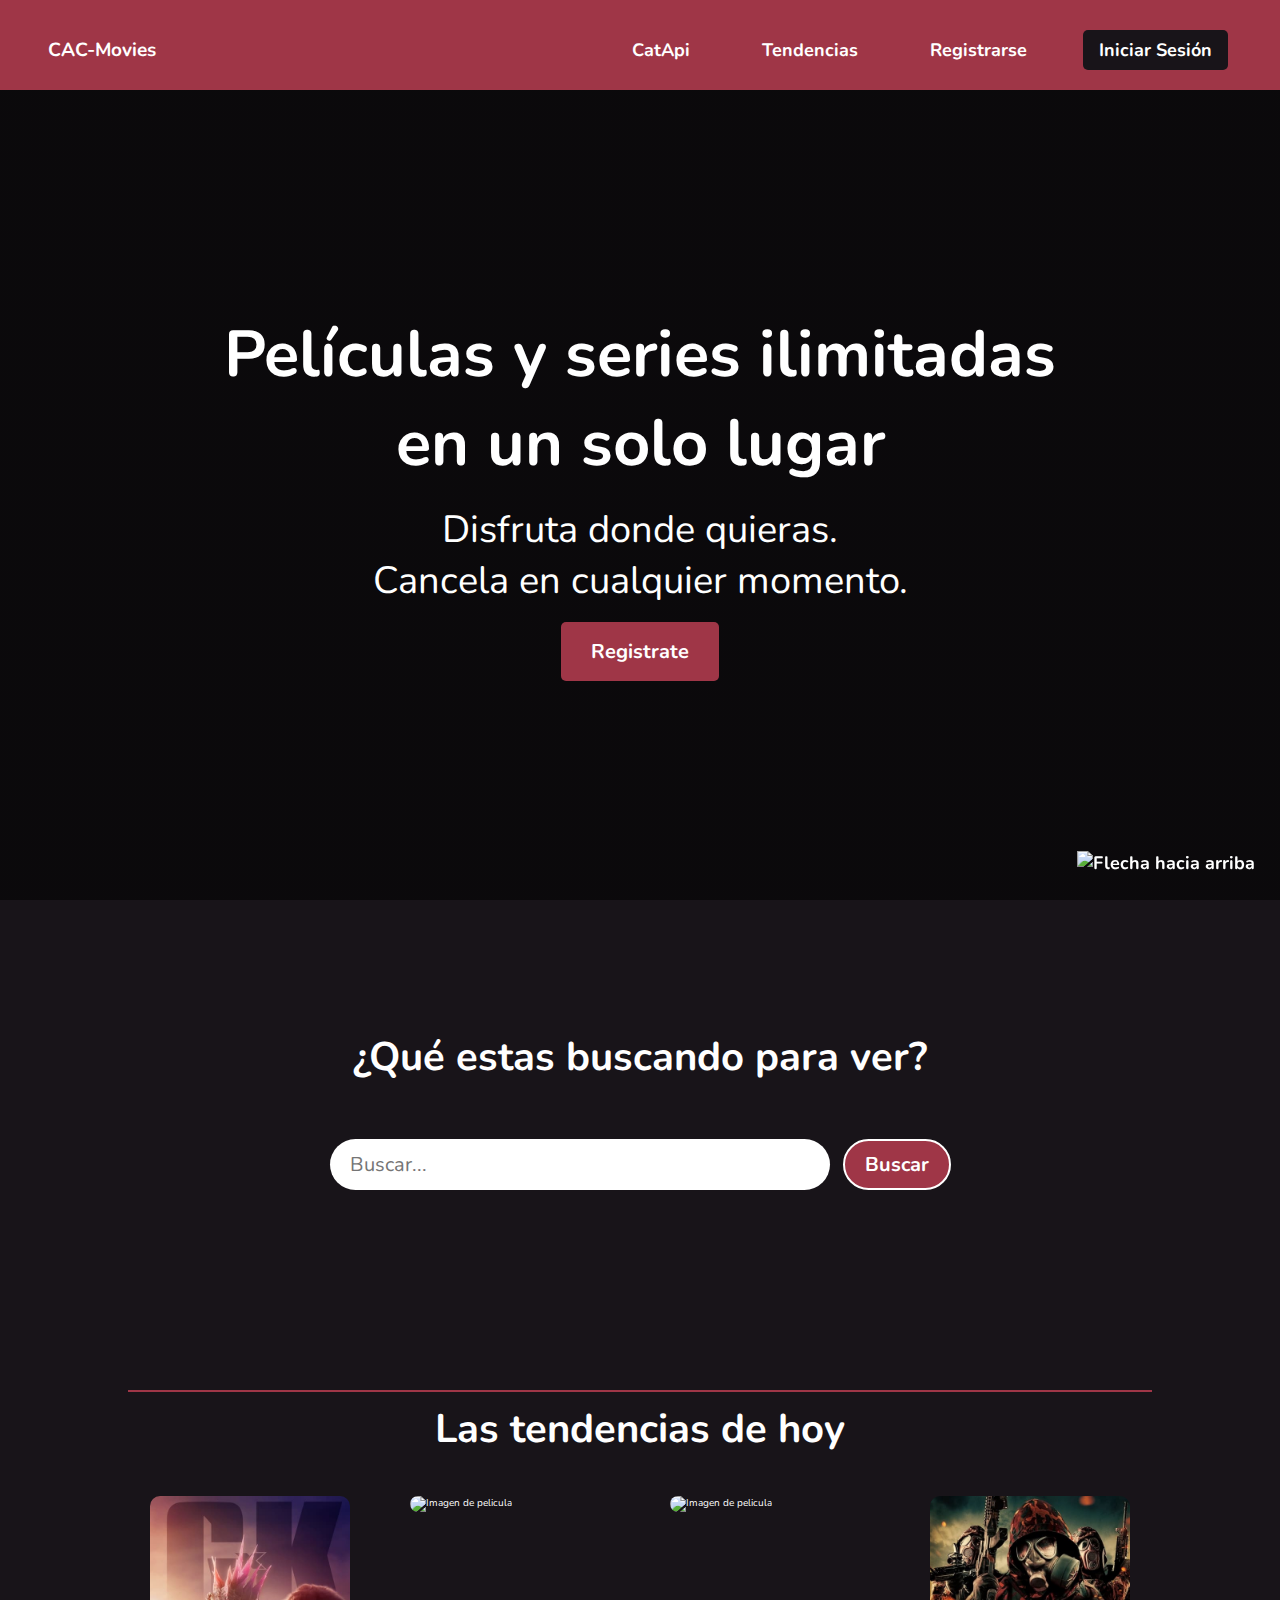
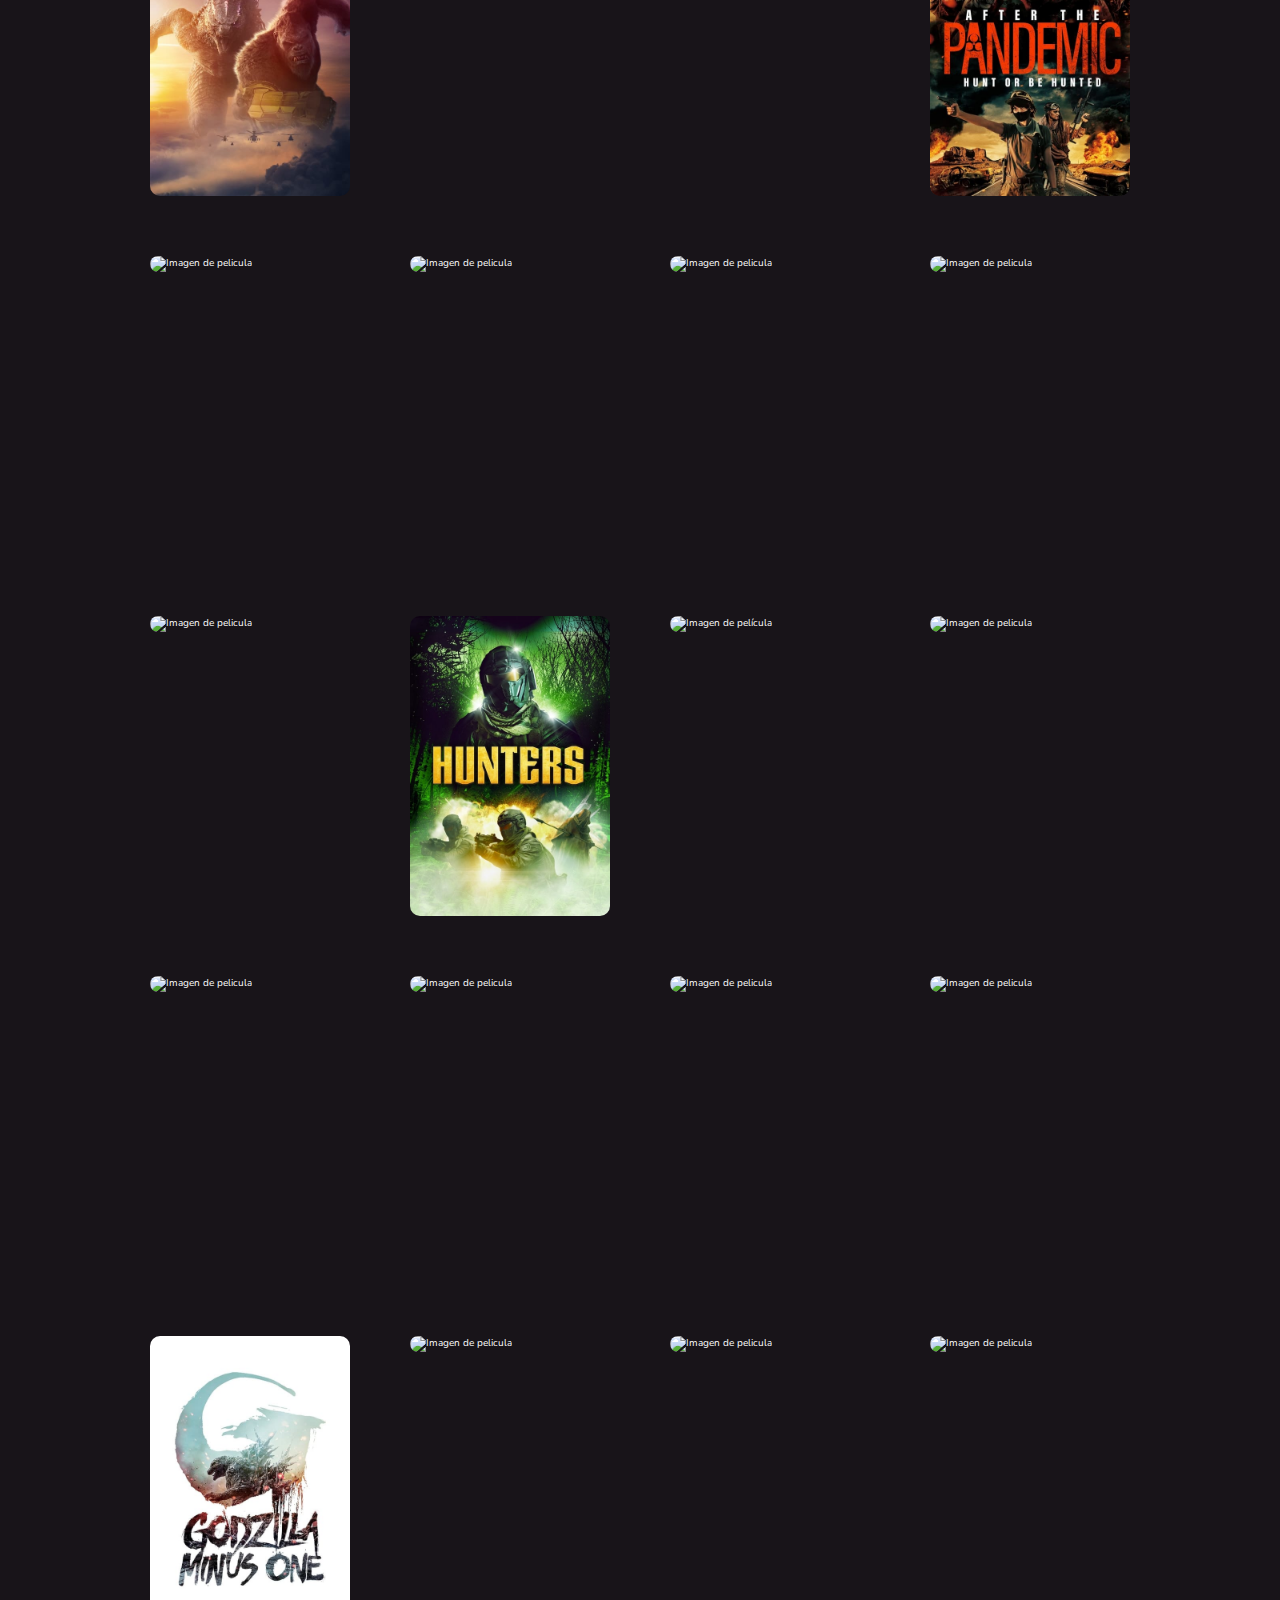
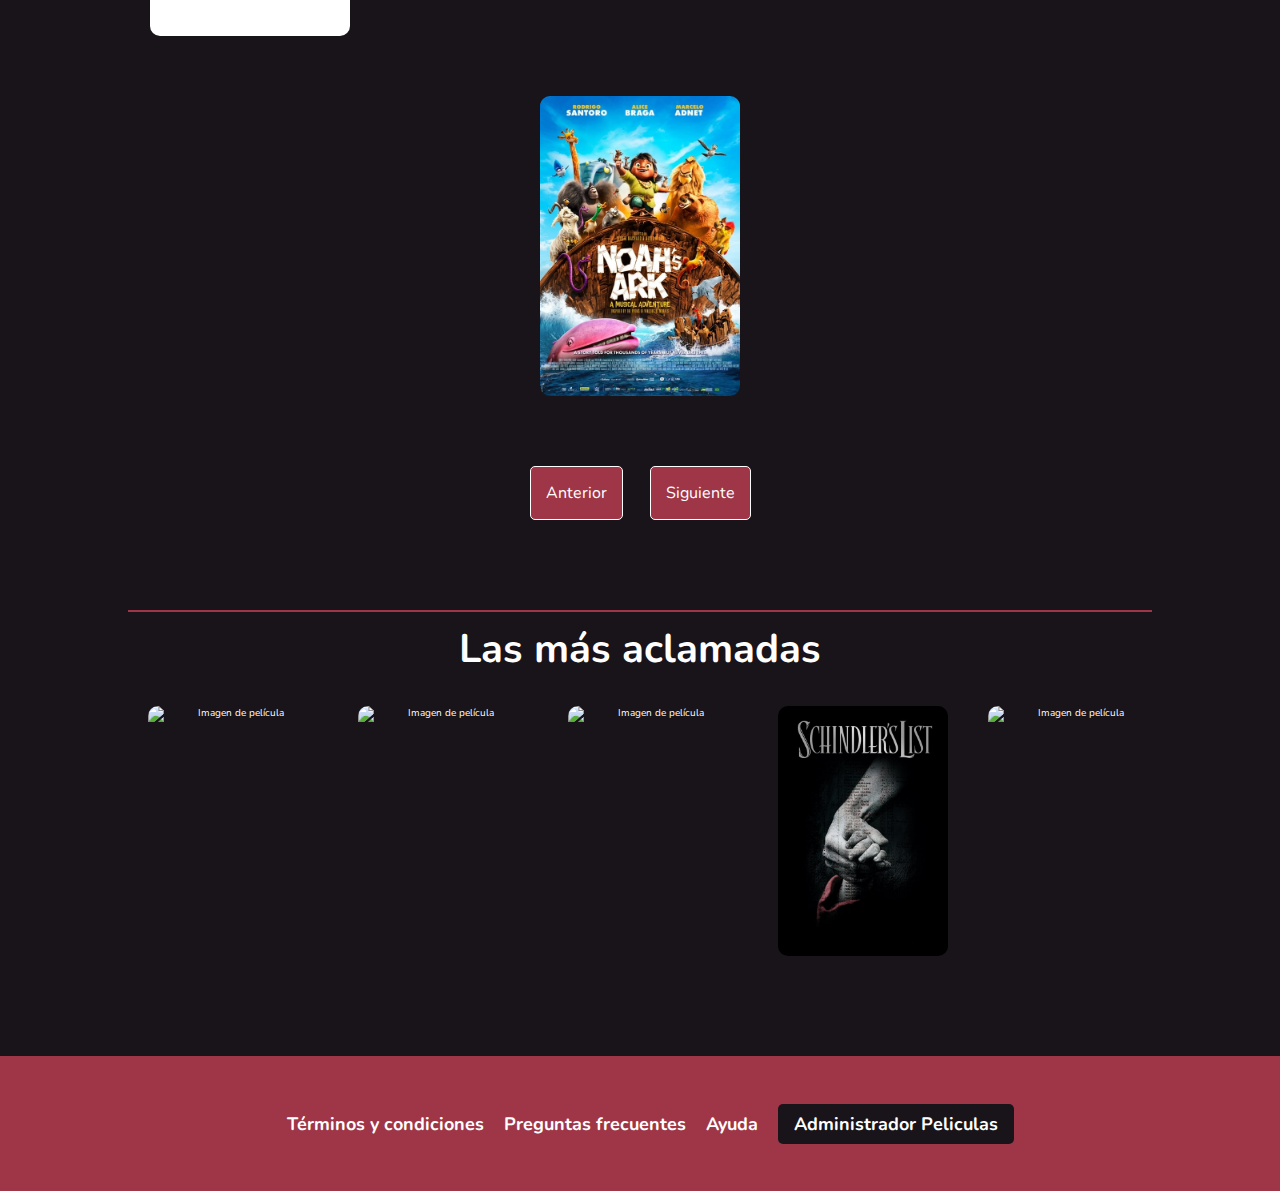
==== commit 9cd14292: "Mejoras en estilos" ====
--- a/index.html
+++ b/index.html
@@ -10,6 +10,10 @@
     <link rel="stylesheet" href="./public/css/style.css">
     <!-- Link a fav icon -->
     <link rel="shortcut icon" href="./public/img/favicon.png" type="image/x-icon">
+    <!-- Link a iconos -->
+    <script src="https://kit.fontawesome.com/31640eb81d.js" crossorigin="anonymous"></script>
+    <!-- Link de fonts -->
+     <link href="https://fonts.googleapis.com/css2?family=Nunito:ital,wght@0,200..1000;1,200..1000&display=swap" rel="stylesheet">
     <title>CAC-MOVIES</title>
 
 </head>
@@ -22,8 +26,9 @@
         <nav class="nav-bar">
 
             <!-- Logo de CAC-Movies -->
-            <a href="#">
-                <p>CAC-Movies</p>
+            <a href="#" class="logo">
+                <i class="fa-solid fa-film"></i>
+                <span>CAC-Movies</span>
             </a>
 
             <ul>
@@ -48,7 +53,7 @@
             <h2>Disfruta donde quieras. <br> Cancela en cualquier momento.</h2>
 
             <!-- Botón de registro -->
-            <button class="bg-red register-button white-shadow">Registrate</button>
+            <button class="bg-red register-button-index white-shadow">Registrate</button>
 
         </section>
 
--- a/public/css/style.css
+++ b/public/css/style.css
@@ -1,5 +1,3 @@
-/* Import de font */
-@import url('https://fonts.googleapis.com/css2?family=Nunito:ital,wght@0,200..1000;1,200..1000&display=swap');
 
 
 /* Selector universal */
@@ -100,7 +98,7 @@
         }
 
 .bg-banner {
-    background-image: url("../img/banner-bg.jpg");
+    background-image: linear-gradient(to right top, #0000008a, #0000008a), url("../img/banner-bg.jpg");
     background-position: center;
     background-size: cover;
 }
@@ -121,10 +119,9 @@
 }
 
 .bg-popcorn {
-    background-image: url("../img/bg-register.jpg");
+    background-image: linear-gradient(to right top, #24242473, #24242473), url("../img/bg-register.jpg");
     background-size: cover;
     background-position: center;
-    height: 100vh;
 }
     .bg-popcorn main {
         height: 90vh;
@@ -146,7 +143,13 @@
 }
 
 .header-register {
+    height: 8vh;
     padding: 3rem 0 2rem 3rem;
+}
+
+.help-register {
+    color: rgb(120, 120, 120);
+    font-size: 1.5rem;
 }
 
 .hero-section{
@@ -168,6 +171,33 @@
         margin-bottom: 1.6rem;
     }
 
+
+
+.movies-section {
+    align-items: center;
+    display: flex;
+    flex-direction: column;
+    border-bottom:  0.2rem solid rgb(159, 54, 71);
+    border-top:  0.2rem solid rgb(159, 54, 71);
+    margin: auto;
+    padding-bottom: 6rem;
+    width: 80%;
+}
+    .movies-section h3 {
+        display: flex;
+        justify-content: center;
+        font-size: 4rem;
+        margin-top: 1rem;
+    }
+    .movies-section button {
+        border: solid rgb(255, 255, 255) 0.1rem;
+        border-radius: 0.5rem;
+        font-size: 1.6rem;
+        margin: 3rem 1.2rem;
+        padding: 1.5rem 1.5rem;
+
+    }
+
 .nav-bar {
     align-items: center;
     display: flex;
@@ -194,50 +224,79 @@
 
 }
 
+.logo {
+    font-size: 1.9rem;
+    font-weight: 700;          
+    text-decoration: none;
+
+}
+
 .red-shadow:hover {
     box-shadow: 0.5rem 0.5rem 0.5rem 0.5rem rgba(159, 54, 71, 0.3);
 }
 
 .register {
-    align-items: center;
     border-radius: 0.5rem;
     display: flex;
     flex-direction: column;
-    height: 95%;
-    justify-content: center;
-    margin: auto;
+    height: 100%;
+    justify-content: center;
+    margin: 0 auto;
+    padding: 4rem 2rem;
     width: 30%;
 }
     .register h1 {
-        font-size: 4rem;
-        padding: 1rem;
+        font-size: 3.5rem;
+    }
+    .register form {
+        display: flex;
+        flex-direction: column;
+        justify-content: center;
+        padding: 4rem;
         width: 100%;
     }
-    .register form {
-        display: flex;
-        flex-direction: column;
-        width: 100%;
-    }
         .register form div {
+            align-items: center;
+            display: flex;
             margin-top: 2rem;
-        }
-            .register input {
-                width: 100%;
-            }
-
-.register-input {
-    border: solid rgb(159, 54, 71) 0.2rem;
-    border-radius: 4rem;
-    padding: 0.5rem 1rem;
-}
+            width: 100%;
+        }
 
 .register-button {
     border: none;
     border-radius: 0.5rem;
+    font-size: 1.5rem;
+    font-weight: bold;
+    padding: 1.6rem 3rem;
+    width: 100%;
+
+}
+
+.register-button-index {
+    border: none;
+    border-radius: 0.5rem;
     font-size: 2rem;
     font-weight: bold;
     padding: 1.6rem 3rem;
 
+}
+
+.register-input {
+    background-color: rgb(51, 51, 51);
+    border: solid rgb(159, 54, 71) 0.2rem;
+    border-radius: 4rem;
+    color: rgb(255, 255, 255);
+    font-size: 1.7rem;
+    height: 3.5rem;
+    padding: 0 2rem;
+    width: 100%;
+}
+
+.register-login {
+    background-color: rgb(42, 42, 42);
+    border: none;
+    color: rgb(120, 120, 120);
+    font-size: 1.5rem;
 }
     
 .search-bar {
@@ -271,31 +330,30 @@
         margin-bottom: 2.5rem;
     }
 
-.movies-section {
-    align-items: center;
-    display: flex;
-    flex-direction: column;
-    border-bottom:  0.2rem solid rgb(159, 54, 71);
-    border-top:  0.2rem solid rgb(159, 54, 71);
-    margin: auto;
-    padding-bottom: 6rem;
-    width: 80%;
-}
-    .movies-section h3 {
-        display: flex;
-        justify-content: center;
-        font-size: 4rem;
-        margin-top: 1rem;
-    }
-    .movies-section button {
-        border: solid rgb(255, 255, 255) 0.1rem;
-        border-radius: 0.5rem;
-        font-size: 1.6rem;
-        margin: 3rem 1.2rem;
-        padding: 1.5rem 1.5rem;
-
+.terminos {
+    font-size: 1.2rem;
+}
+    .terminos label {
+        margin-left: 1rem;
     }
 
 .white-shadow:hover {
     box-shadow: 0.1rem 0.1rem 0.1rem 0.1rem rgba(255, 255, 255, 0.3);
-}
+}    
+
+/* Barra scroll */
+::-webkit-scrollbar {
+    width: 1.5rem;
+}
+
+::-webkit-scrollbar-track {
+    background: rgb(23, 23, 23);
+}
+   
+::-webkit-scrollbar-thumb {
+    background: rgb(159, 54, 71);
+}
+  
+::-webkit-scrollbar-thumb:hover {
+    background:rgb(159, 54, 71);
+}